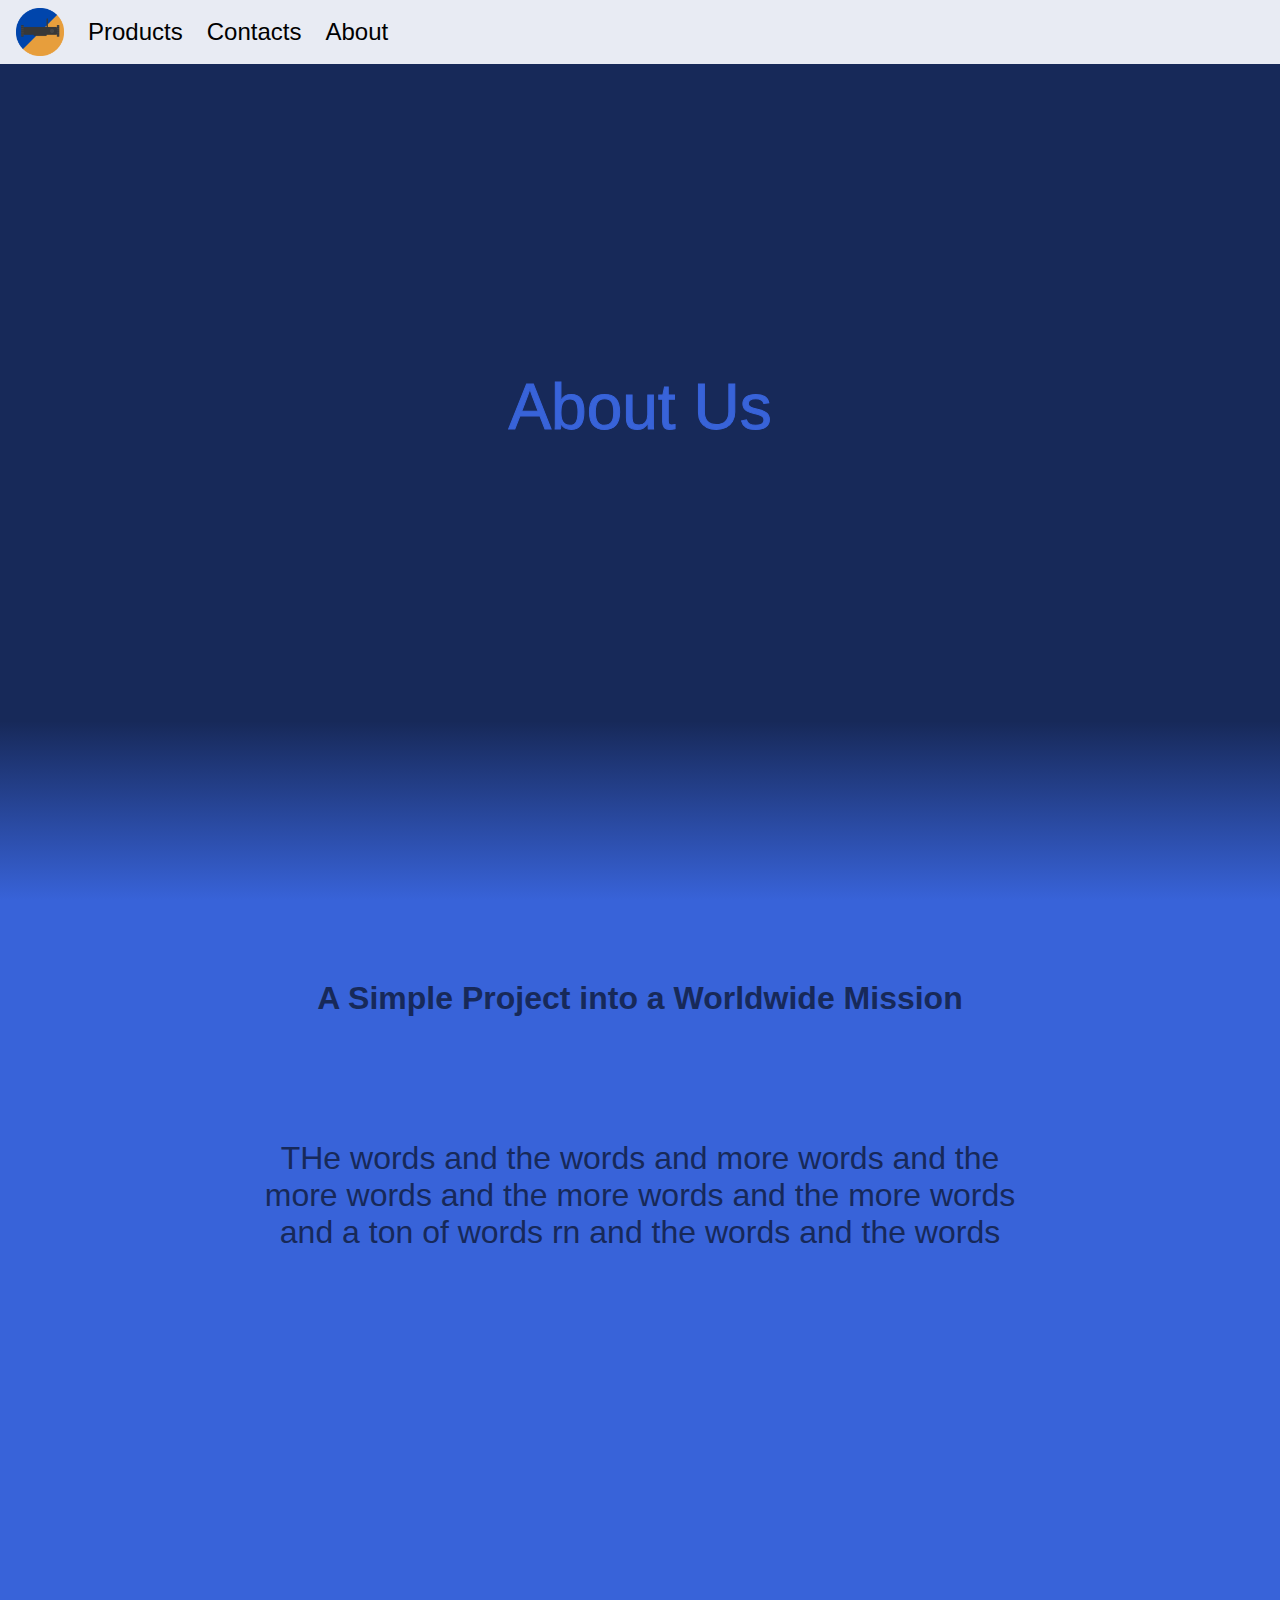
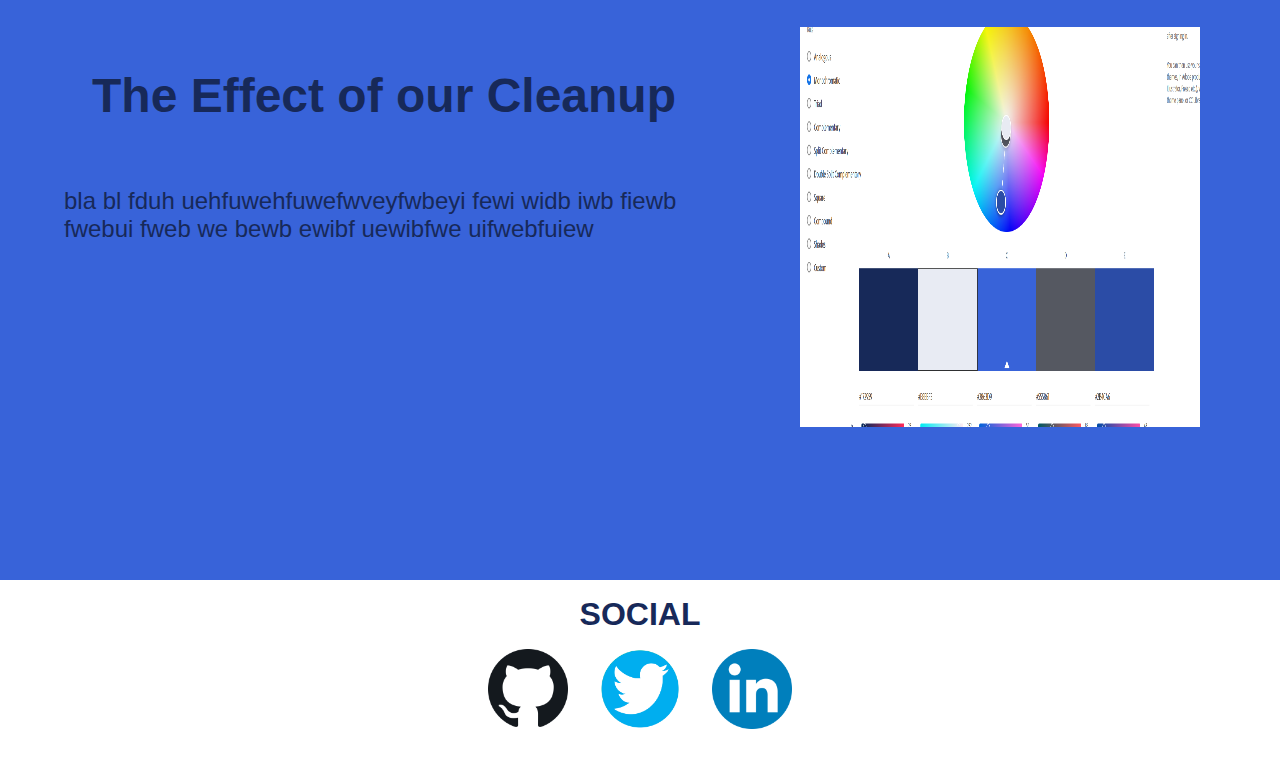
==== about.html @ 518acbb1 "Add files via upload" ====
<!DOCTYPE html>
<html lang="en">

<head>
    <meta charset="UTF-8">
    <meta http-equiv="X-UA-Compatible" content="IE=edge">
    <meta name="viewport" content="width=device-width, initial-scale=1.0">
    <title>BeachSide</title>
    <link rel="stylesheet" href='c.css'>
</head>

<body>
    <div id="nav">
        <img src="logo.png">
        <a href="products.html">Products</a>
        <a href="contacts.html">Contacts</a>
        <a href="about.html">About</a>
    </div>
    <div id="postermain">
        <p class="darkheading">About Us</p>
    </div>
    <div class="section">
        <p class="centerheading"><b>A Simple Project into a Worldwide Mission</b></p>
        <p class="centerparagraph">THe words and the words and more words and the more words and the more words and the
            more words and a ton of words rn and the words and the words</p>
    </div>
    <div class="section">
        <p class="heading"><b>The Effect of our Cleanup</b></p>
        <p class="text">bla bl fduh uehfuwehfuwefwveyfwbeyi fewi widb iwb fiewb fwebui fweb we bewb ewibf uewibfwe
            uifwebfuiew</p>
        <div class="headingimg">
            <img src="DEATH.png">
        </div>
    </div>
    <div class="section small">
        <p style="width:100%;text-align: center;font-size:2rem;padding-top: 1rem;color: #2b4ca6;padding-bottom: 1rem;">
            <b>SOCIAL</b>
        </p>
        <div id="contentlinks">
            <img src="image/github.png">
            <img src="image/twitter.png">
            <img src="image/linkin.png">
        </div>
    </div>

</body>

</html>
---- c.css ----
*{
    font-family: 'Segoe UI', Tahoma, Geneva, Verdana, sans-serif;
    text-align: center;
    margin: 0 0 0 0;
    padding: 0 0 0 0;
    color:#172959;
}
body{
    margin: 0 0 0 0;
    padding: 0 0 0 0;
}
#nav{
    display: flex;
    height:4rem;
    width:100%;
    background-color: #E8EBF3;
    justify-content: left;
    align-items: center;
    margin-left: 0rem;
    column-gap: 1.5rem;

}
#nav > img{
    width: 3rem;
    height:3rem;
    padding-left: 1rem;
}
#nav > a{
    text-decoration: none;
    font-size: 1.5rem;
    color:black;
}
#mainvideo{
    display: inline-block;
    width:100%;
    height:100%;
    margin: 0 0 0 0;
    padding: 0 0 0 0;
    line-height: 0;
    top:0;
    object-fit: cover;
    background-color: black;
}
#postermain{
    width:100%;
    height:calc(100vh - 4rem);
    background-color: #172959;
}
#postermain::after{
    content: '';
    position: absolute;
    background: linear-gradient(to bottom,rgba(0,0,0,0),#3863D9);
    height:20%;
    right: 0;
    left: 0;
    bottom:-1px;
}
#postermain>p{
    position:absolute;
    top:50%;
    left:50%;
    transform: translate(-50%, -50%);
    color: white;
    font-size: 4rem;
    height:10rem;
    width:70%;
    -webkit-text-stroke-width: 1px;
    -webkit-text-stroke-color: black;
}
.section{
    height:40rem;
    width:100%;
    background-color: #3863D9;
}
.section > .headingimg{
    text-align: right;
    padding-right: 5rem;
    position: relative;
    top:-30rem;
    right:0px;
    left:0px;
    bottom:0px;
    box-sizing: content-box;
}
.section > .headingimg > img{
    width: 25rem;
    height:25rem;
}
.section > .heading{
    text-align: center;
    padding-left: 4rem;
    font-size: 3rem;
    padding-top: 8rem;
    width: 50%;
}
.section > .text{
    text-align: left;
    padding-top: 4rem;
    padding-left: 4rem;
    width: 50%;
    height: 50%;
    font-size: 1.5rem;
}

.dark{
    background-color: #172959;
    display: flex;
    flex-direction: column;
}
.dark > .heading{
    color: #3863D9!important;
    width: 100%;
    margin: 0 0 0 0;
    padding: 5rem 0 0 0;
    flex: 0 15%;
    height: 5rem;
}
.dark b{
    color: #3863D9;
}
.dark > img{
    width: 15%;
    height: 15%;
}
.small{
    height:10rem;
    background-color: white;

}
#product{ 
 padding-left: 8rem;
 padding-right: 6rem;
 padding-top: 2rem;
 flex-direction: row;
 text-align: left;
}
#product > img{
    width: 25rem;
    height: 25rem;
    display: inline;
    text-align: left;
    float:left;
    padding-right: 2rem;
}
#product p,#product h1{
    color: #3863D9;
    text-align: left;
}
#product > .heading{
    font-size: 2.5rem;
}
#contentlinks{
    display: flex;
    justify-content: center;
    justify-items: center;
    column-gap: 2rem;
    padding-bottom: 2rem;
}
#contentlinks > img{
    width: 5rem;
    height:5rem;
}
.darkheading{
    color:#3863D9!important;
    -webkit-text-stroke-color: #3863D9!important;
}
.centerheading{
    width:100%!important;
    text-align: center!important;
    margin: 0 0 0 0!important;
    padding: 0 0 0 0!important;
    height:20%;
    font-size: 2rem;
    padding-top: 5rem!important;
}
.centerparagraph{
    width:60%!important;
    text-align: center!important;
    margin-left:auto;
    margin-right: auto;
    padding: 0 0 0 0!important;
    height:60%;
    font-size: 2rem;
    padding-top: 2rem!important;
}

@media only screen and (max-width: 600px) {
    #postermain>p{
        font-size: 1.5rem;
    }
    .section > .headingimg > img,#product > img{
        width: 5rem;
        height: 5rem;
    }  
    #nav > a{
        font-size: .6rem;
    }
}

@media only screen and (min-width: 600px) {
    #postermain>p{
        font-size: 2.5rem;
    }
    .section > .headingimg > img,#product > img{
        width: 10rem;
        height: 10rem;
    }  
    #nav > a{
        font-size: .8rem;
    }
}

@media only screen and (min-width: 768px) {
    .section > .headingimg > img,#product > img{
        width: 15rem;
        height: 15rem;
    }  
    #postermain>p{
        font-size: 3rem;
    }
    #nav > a{
        font-size: 1rem;
    }
}

@media only screen and (min-width: 992px) {
    .section > .headingimg > img,#product > img{
        width: 20rem;
        height: 20rem;
    }   
    #postermain>p{
        font-size: 3.5rem;
    }
    #nav > a{
        font-size: 1.2rem;
    }
}

@media only screen and (min-width: 1200px) {
    .section > .headingimg > img,#product > img{
        width: 25rem;
        height:25rem;
    }
    #postermain>p{
        font-size: 4rem;
    }
    #nav > a{
        font-size: 1.5rem;
    }
}
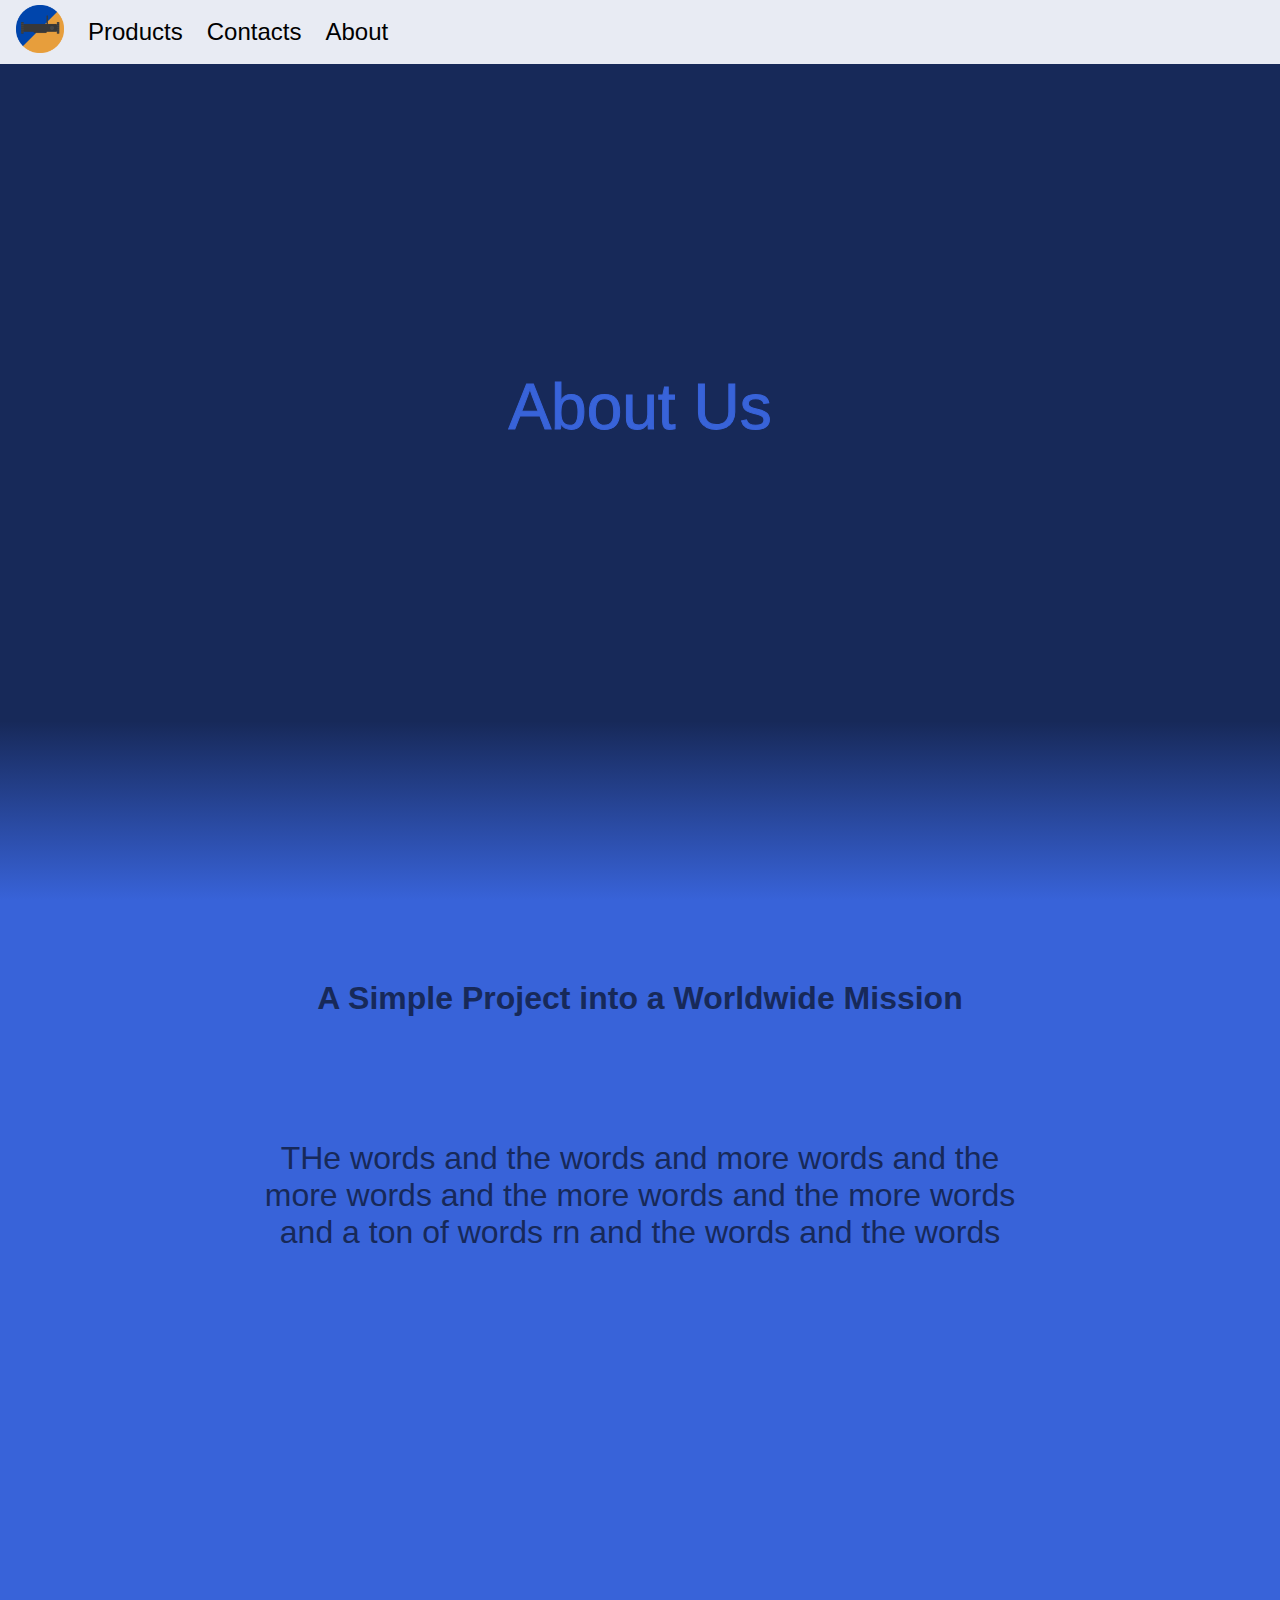
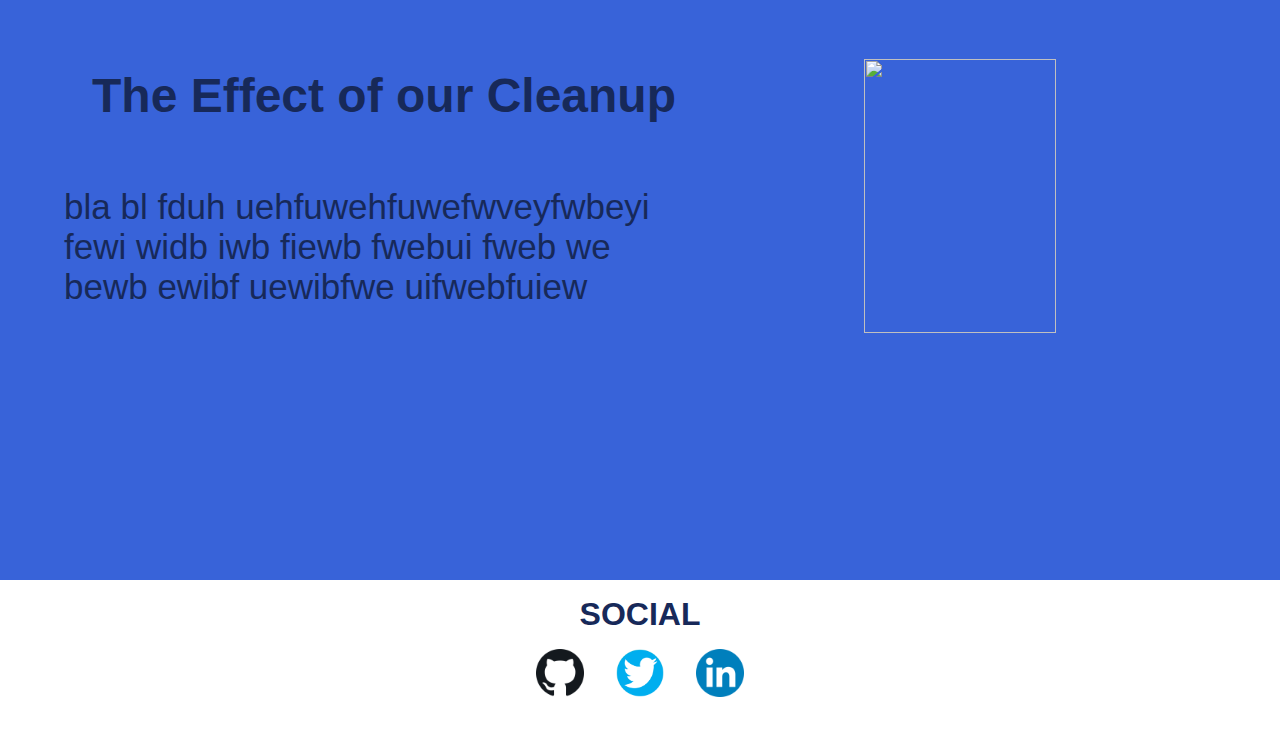
==== commit d6fcefe6: "Update about.html" ====
--- a/about.html
+++ b/about.html
@@ -5,13 +5,13 @@
     <meta charset="UTF-8">
     <meta http-equiv="X-UA-Compatible" content="IE=edge">
     <meta name="viewport" content="width=device-width, initial-scale=1.0">
-    <title>BeachSide</title>
+    <title>BeachSide - About</title>
     <link rel="stylesheet" href='c.css'>
 </head>
 
 <body>
     <div id="nav">
-        <img src="logo.png">
+        <a href="index.html"><img src="logo.png"></a>
         <a href="products.html">Products</a>
         <a href="contacts.html">Contacts</a>
         <a href="about.html">About</a>
@@ -29,7 +29,7 @@
         <p class="text">bla bl fduh uehfuwehfuwefwveyfwbeyi fewi widb iwb fiewb fwebui fweb we bewb ewibf uewibfwe
             uifwebfuiew</p>
         <div class="headingimg">
-            <img src="DEATH.png">
+            <img src="image/chart.png">
         </div>
     </div>
     <div class="section small">
@@ -37,12 +37,11 @@
             <b>SOCIAL</b>
         </p>
         <div id="contentlinks">
-            <img src="image/github.png">
-            <img src="image/twitter.png">
-            <img src="image/linkin.png">
+            <a href="https://github.com/B1gChungus"><img src="image/github.png"></a>
+            <a href="https://www.youtube.com/watch?v=2ZIpFytCSVc"><img src="image/twitter.png"></a>
+            <a href="https://www.youtube.com/watch?v=2ZIpFytCSVc"><img src="image/linkin.png"></a>
         </div>
     </div>
-
 </body>
 
-</html>+</html>
--- a/c.css
+++ b/c.css
@@ -20,7 +20,7 @@
     column-gap: 1.5rem;
 
 }
-#nav > img{
+#nav img{
     width: 3rem;
     height:3rem;
     padding-left: 1rem;
@@ -61,7 +61,7 @@
     left:50%;
     transform: translate(-50%, -50%);
     color: white;
-    font-size: 4rem;
+    font-size: 50px;
     height:10rem;
     width:70%;
     -webkit-text-stroke-width: 1px;
@@ -76,15 +76,16 @@
     text-align: right;
     padding-right: 5rem;
     position: relative;
-    top:-30rem;
+    top:-28rem;
     right:0px;
     left:0px;
     bottom:0px;
     box-sizing: content-box;
+    height:35rem;
 }
 .section > .headingimg > img{
-    width: 25rem;
-    height:25rem;
+    width: 45rem;
+    height:35rem;
 }
 .section > .heading{
     text-align: center;
@@ -99,9 +100,11 @@
     padding-left: 4rem;
     width: 50%;
     height: 50%;
-    font-size: 1.5rem;
-}
-
+    font-size: 35px;
+}
+.text2,.text2 b{
+    color:#3863D9!important;
+}
 .dark{
     background-color: #172959;
     display: flex;
@@ -111,7 +114,7 @@
     color: #3863D9!important;
     width: 100%;
     margin: 0 0 0 0;
-    padding: 5rem 0 0 0;
+    padding: 3rem 0 0 0;
     flex: 0 15%;
     height: 5rem;
 }
@@ -123,13 +126,13 @@
     height: 15%;
 }
 .small{
-    height:10rem;
+    height:6rem!important;
     background-color: white;
 
 }
 #product{ 
- padding-left: 8rem;
- padding-right: 6rem;
+ padding-left: 15%;
+ padding-right: 12%;
  padding-top: 2rem;
  flex-direction: row;
  text-align: left;
@@ -156,11 +159,11 @@
     column-gap: 2rem;
     padding-bottom: 2rem;
 }
-#contentlinks > img{
-    width: 5rem;
-    height:5rem;
-}
-.darkheading{
+#contentlinks img{
+    width: 3rem;
+    height:3rem;
+}
+.darkheading,.darkheading b{
     color:#3863D9!important;
     -webkit-text-stroke-color: #3863D9!important;
 }
@@ -183,17 +186,45 @@
     font-size: 2rem;
     padding-top: 2rem!important;
 }
-
+.infotab{
+    width: 50%;
+    margin-left:auto;
+    margin-right:auto;
+    margin-top:2rem;
+    height:30rem;
+    margin-bottom: 4rem;
+    background-color: #172959;
+    box-shadow: .2rem .2rem .4rem black;
+}
+.list{
+    display:flex;
+    justify-content: left;
+    flex-direction: column;
+    height: 80%;
+    padding-top:2rem;
+    padding-left: 1.5rem;
+    row-gap: 2rem;
+}
+.list p,.list b{
+    text-align: left;
+    font-size: 2rem;
+}
+.infotab > img{
+    width: 36rem;
+    height: 85%;
+    padding-left: 5%;
+    padding-top: 2rem;
+}
 @media only screen and (max-width: 600px) {
     #postermain>p{
         font-size: 1.5rem;
     }
-    .section > .headingimg > img,#product > img{
-        width: 5rem;
-        height: 5rem;
+    .section > .headingimg > img{
+        width: 40%;
+        height:70%;
     }  
     #nav > a{
-        font-size: .6rem;
+        font-size: 1rem;
     }
 }
 
@@ -201,19 +232,19 @@
     #postermain>p{
         font-size: 2.5rem;
     }
-    .section > .headingimg > img,#product > img{
-        width: 10rem;
-        height: 10rem;
+    .section > .headingimg > img{
+        width: 40%;
+        height:70%;
     }  
     #nav > a{
-        font-size: .8rem;
+        font-size: 1rem;
     }
 }
 
 @media only screen and (min-width: 768px) {
-    .section > .headingimg > img,#product > img{
-        width: 15rem;
-        height: 15rem;
+    .section > .headingimg > img{
+        width: 40%;
+        height:70%;
     }  
     #postermain>p{
         font-size: 3rem;
@@ -224,9 +255,9 @@
 }
 
 @media only screen and (min-width: 992px) {
-    .section > .headingimg > img,#product > img{
-        width: 20rem;
-        height: 20rem;
+    .section > .headingimg > img{
+       width: 40%;
+        height:70%;
     }   
     #postermain>p{
         font-size: 3.5rem;
@@ -237,9 +268,9 @@
 }
 
 @media only screen and (min-width: 1200px) {
-    .section > .headingimg > img,#product > img{
-        width: 25rem;
-        height:25rem;
+    .section > .headingimg > img{
+        width: 40%;
+        height:70%;
     }
     #postermain>p{
         font-size: 4rem;
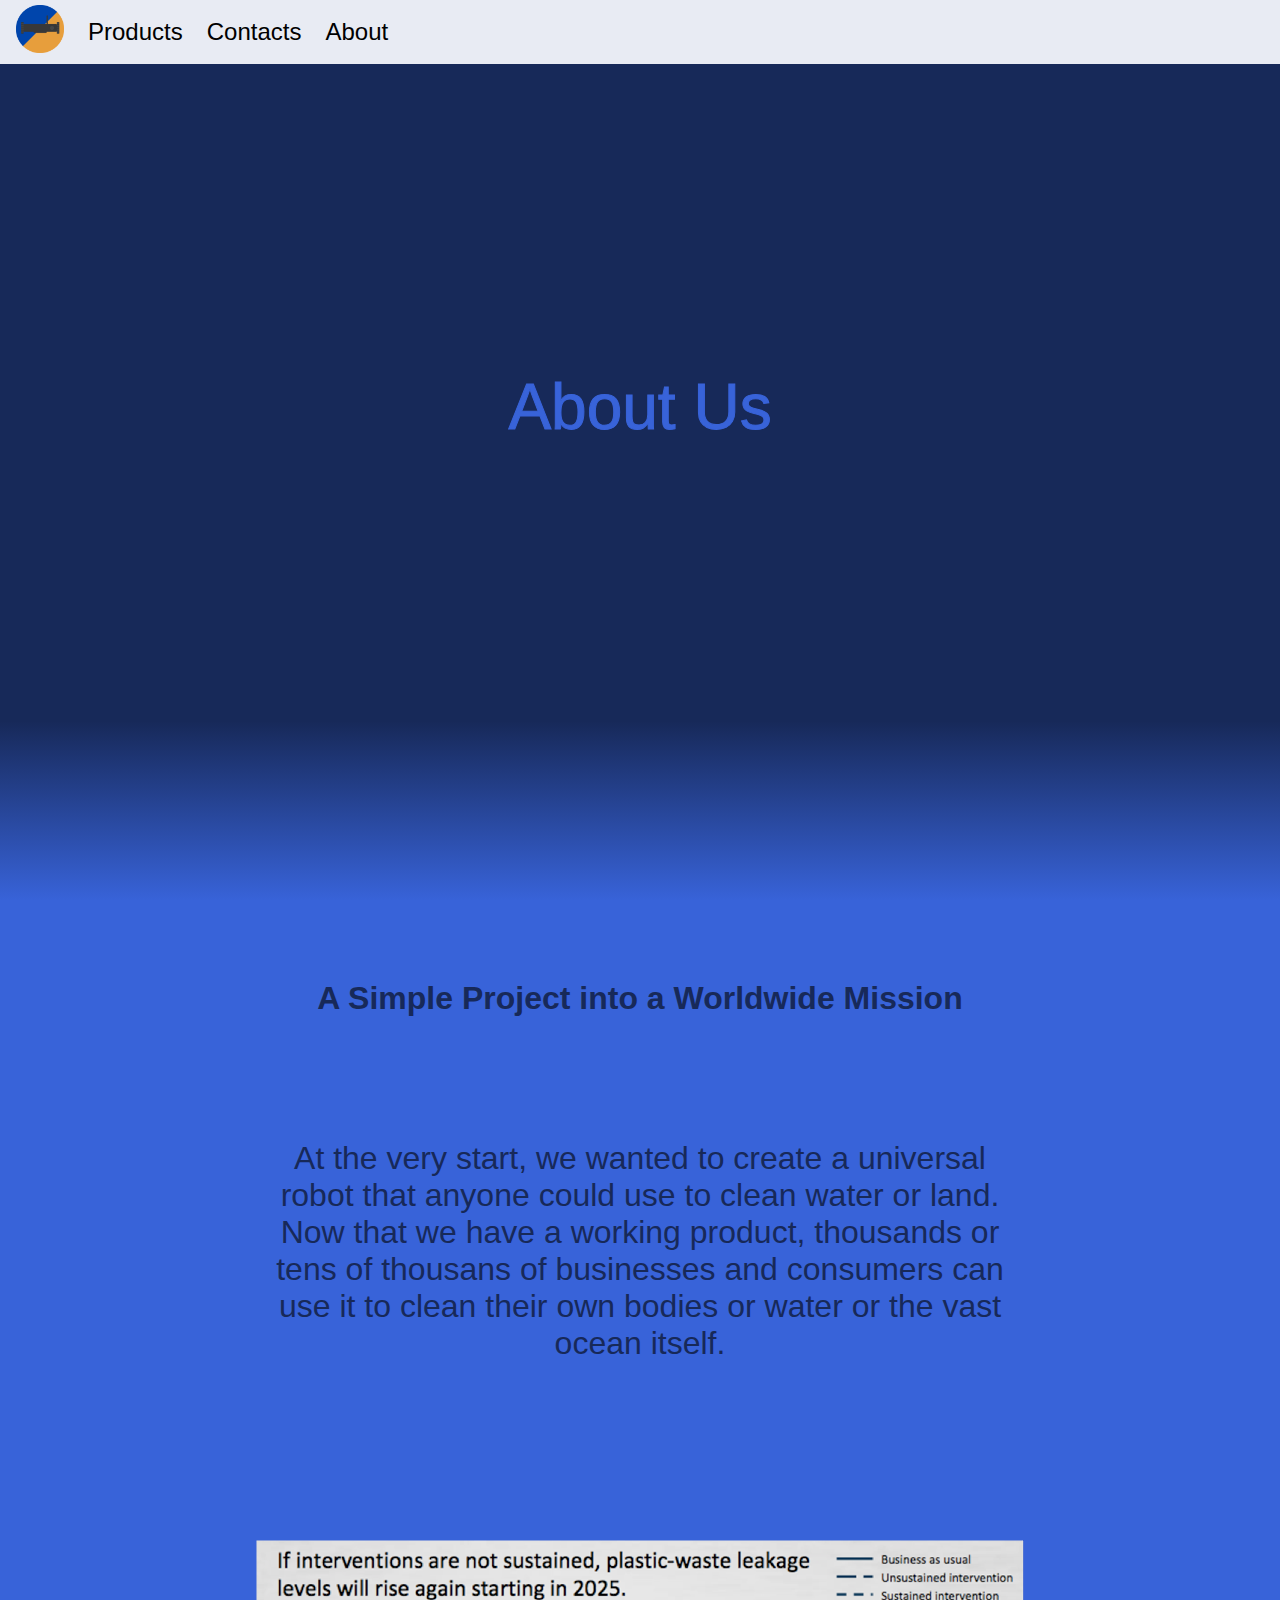
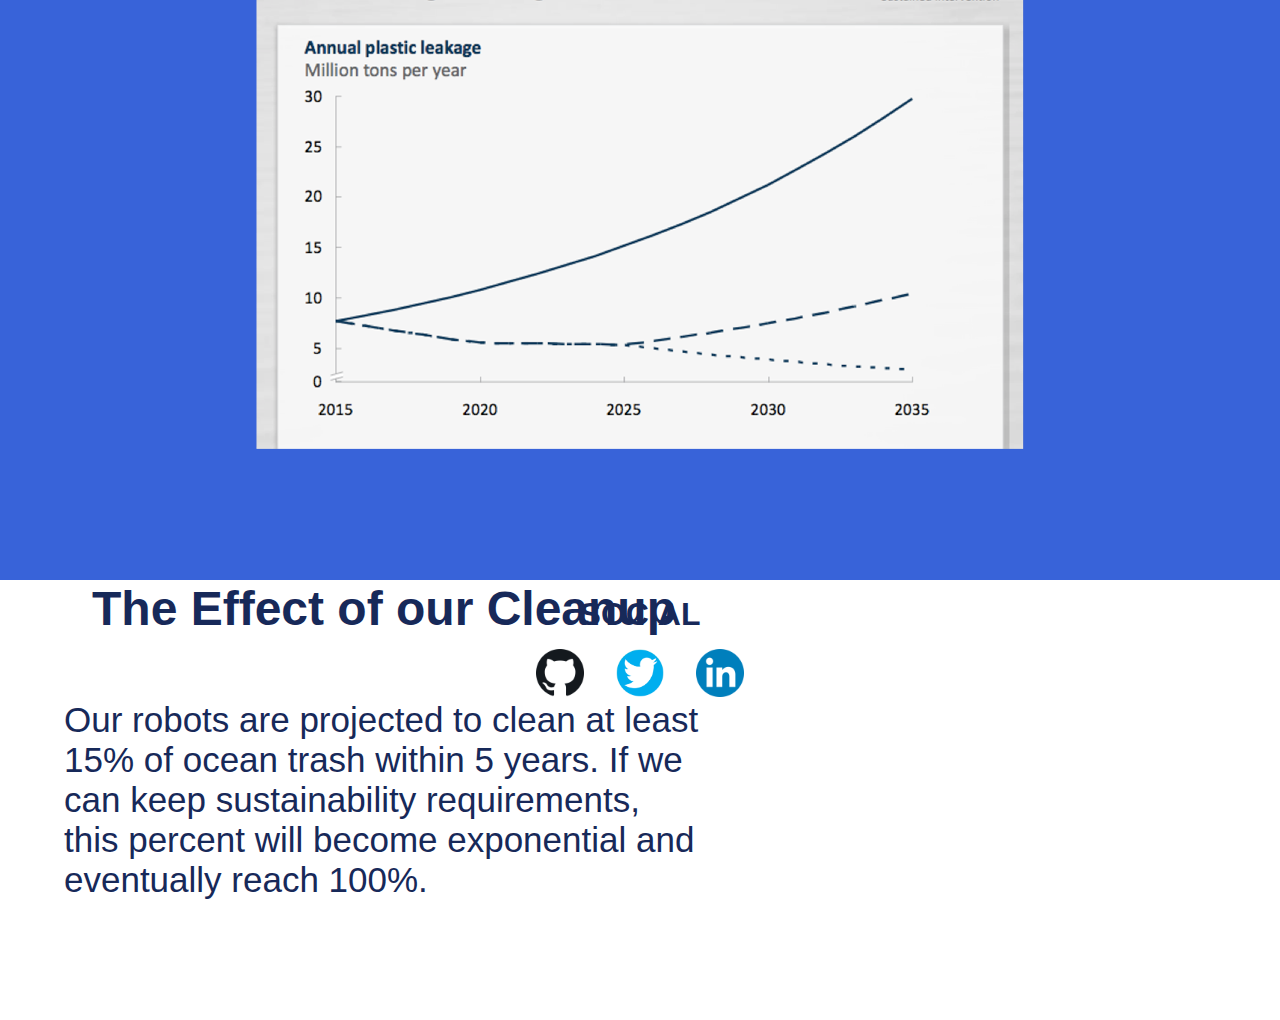
==== commit 071ad1b6: "Update about.html" ====
--- a/about.html
+++ b/about.html
@@ -7,6 +7,7 @@
     <meta name="viewport" content="width=device-width, initial-scale=1.0">
     <title>BeachSide - About</title>
     <link rel="stylesheet" href='c.css'>
+    <link rel="icon" type="image/x-icon" href="image/logo.png">
 </head>
 
 <body>
@@ -21,27 +22,26 @@
     </div>
     <div class="section">
         <p class="centerheading"><b>A Simple Project into a Worldwide Mission</b></p>
-        <p class="centerparagraph">THe words and the words and more words and the more words and the more words and the
-            more words and a ton of words rn and the words and the words</p>
+        <p class="centerparagraph">At the very start, we wanted to create a universal robot that anyone could use to clean water or land. Now that we have a working product, thousands or tens of thousans of businesses and consumers can use it to clean their own bodies or water or the vast ocean itself.</p>
     </div>
     <div class="section">
+        <img src="image/chart.png">
         <p class="heading"><b>The Effect of our Cleanup</b></p>
-        <p class="text">bla bl fduh uehfuwehfuwefwveyfwbeyi fewi widb iwb fiewb fwebui fweb we bewb ewibf uewibfwe
-            uifwebfuiew</p>
-        <div class="headingimg">
-            <img src="image/chart.png">
-        </div>
+        <p class="text">Our robots are projected to clean at least 15% of ocean trash within 5 years. If we can keep sustainability requirements, this percent will become exponential and eventually reach 100%.</p>
+        <!-- <div class="headingimg">
+        </div> -->
     </div>
     <div class="section small">
         <p style="width:100%;text-align: center;font-size:2rem;padding-top: 1rem;color: #2b4ca6;padding-bottom: 1rem;">
             <b>SOCIAL</b>
         </p>
         <div id="contentlinks">
-            <a href="https://github.com/B1gChungus"><img src="image/github.png"></a>
-            <a href="https://www.youtube.com/watch?v=2ZIpFytCSVc"><img src="image/twitter.png"></a>
-            <a href="https://www.youtube.com/watch?v=2ZIpFytCSVc"><img src="image/linkin.png"></a>
+            <a href="https://github.com/B1gChungus/Crapstone"><img class = "social" src="image/github.png"></a>
+            <a href="https://www.youtube.com/watch?v=GeNC51Eydx4"><img class = "social" src="image/twitter.png"></a>
+            <a href="https://www.youtube.com/watch?v=GeNC51Eydx4"><img class = "social" src="image/linkin.png"></a>
         </div>
     </div>
+    <script src="j.js"></script>
 </body>
 
 </html>
